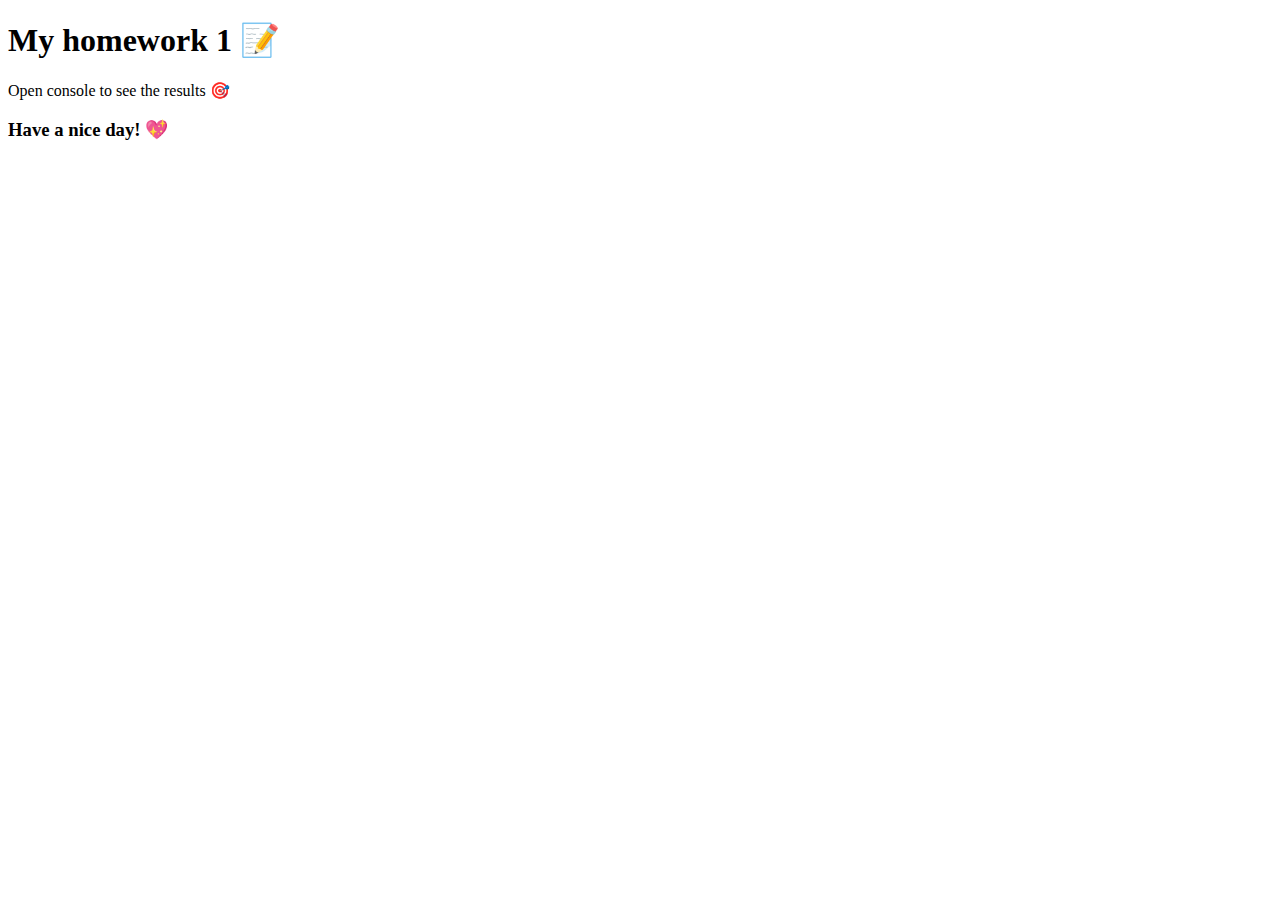
==== index.html @ 976ad243 "Initial commit" ====
<!DOCTYPE html>
<html lang="en">
<head>
    <meta charset="UTF-8">
    <meta name="viewport" content="width=device-width, initial-scale=1.0">
    <title>Homework 🗓</title>
</head>
<body>
    <h1>My homework 1 📝</h1>
    <p>Open console to see the results 🎯 </p>
    <h3>Have a nice day! 💖 </h3>
    <script src="./js/task-1.js"></script>
    <script src="./js/task-2.js"></script>
    <script src="./js/task-3.js"></script>
</body>
</html>
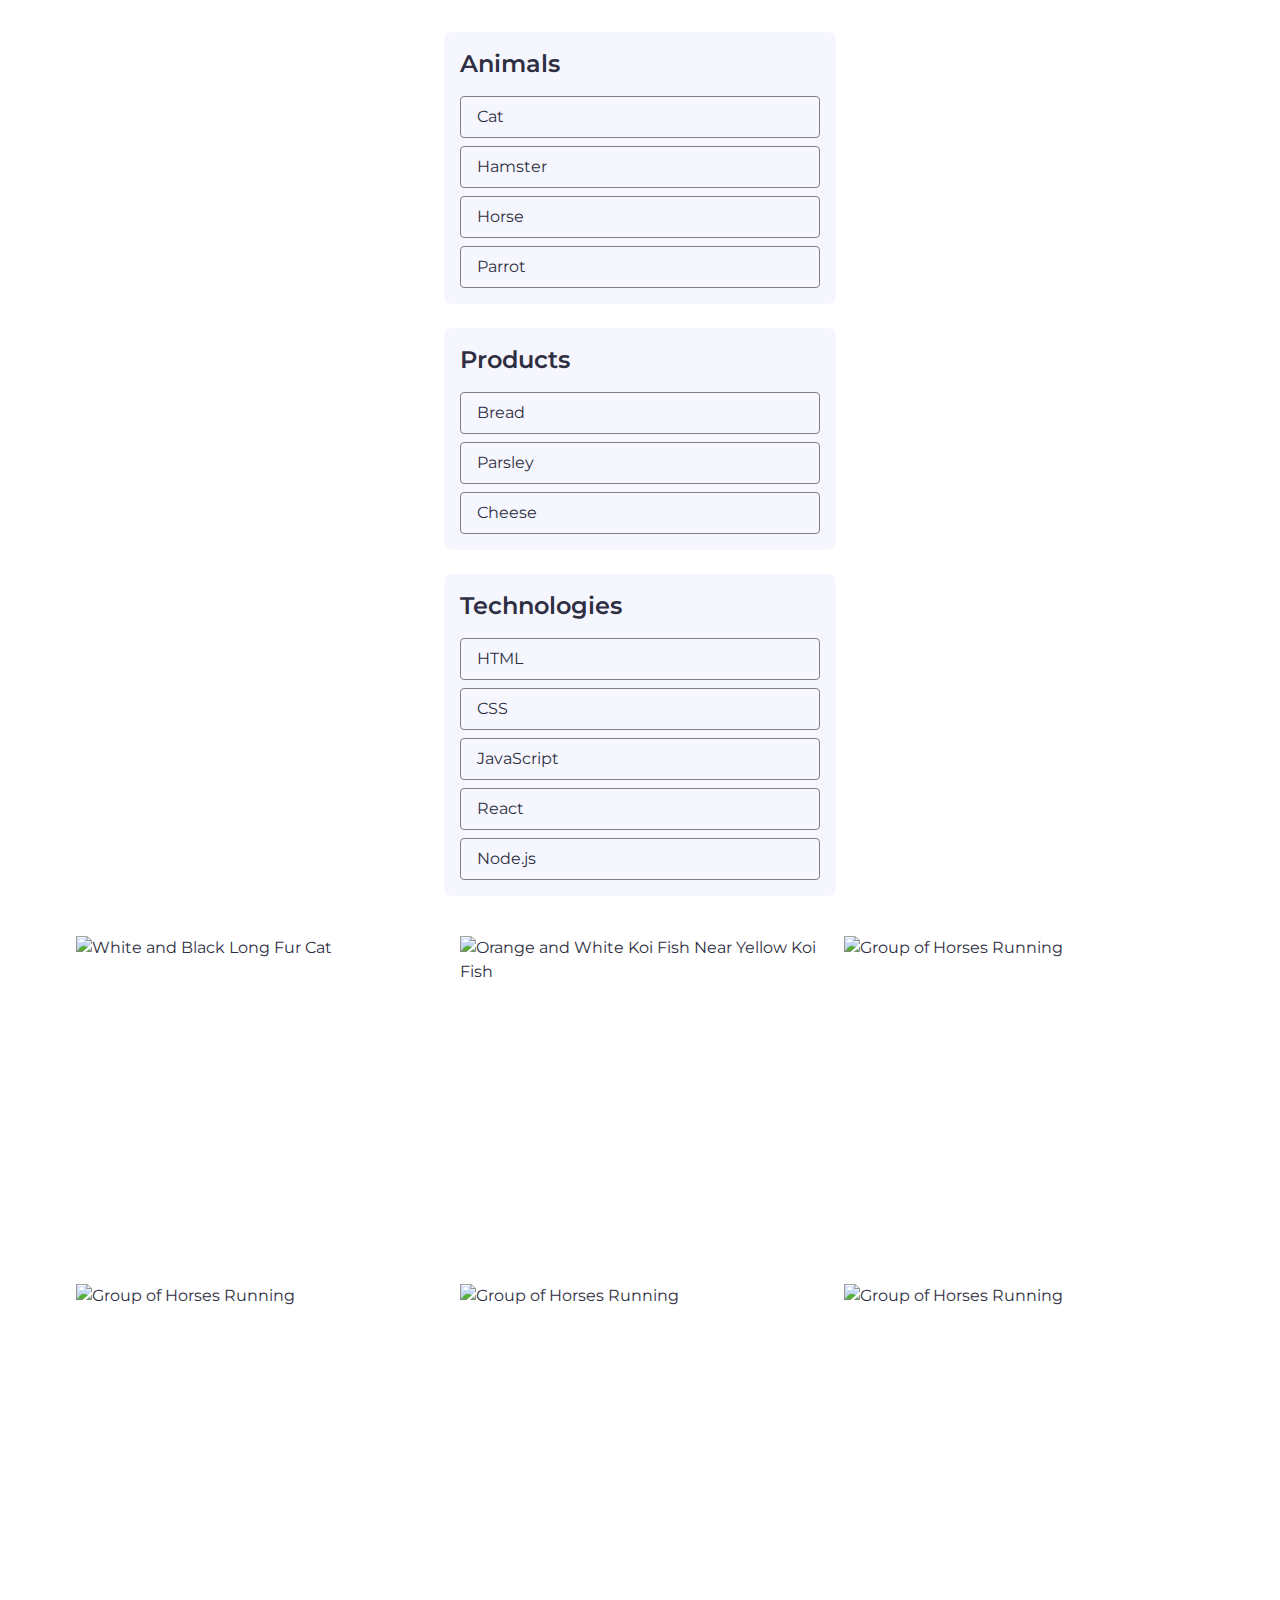
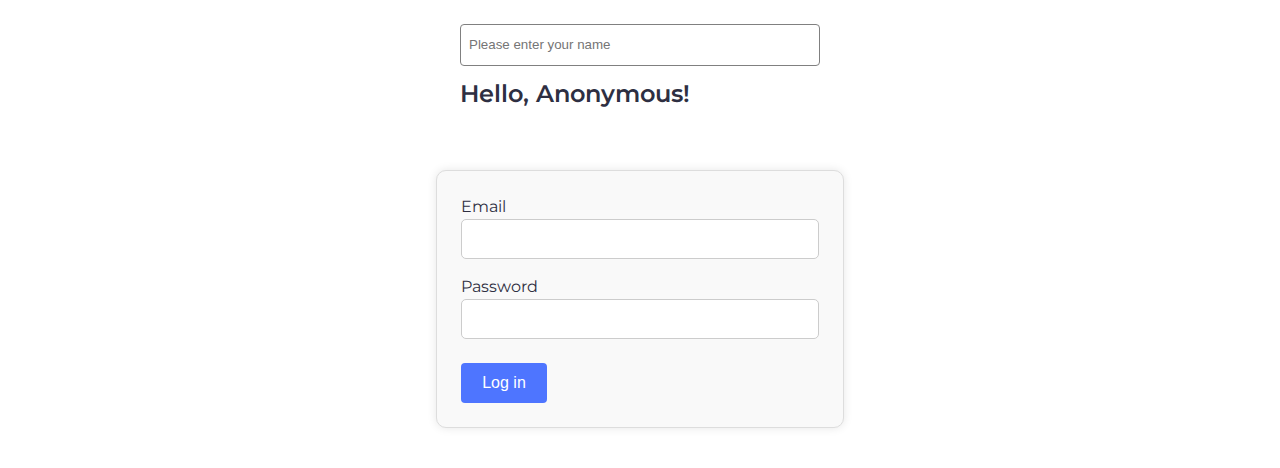
==== commit dddec1ea: "1-4 tasks are done" ====
--- a/index.html
+++ b/index.html
@@ -1,16 +1,72 @@
 <!DOCTYPE html>
 <html lang="en">
-<head>
-    <meta charset="UTF-8">
-    <meta name="viewport" content="width=device-width, initial-scale=1.0">
-    <title>Homework 🗓</title>
-</head>
-<body>
-    <h1>My homework 1 📝</h1>
-    <p>Open console to see the results 🎯 </p>
-    <h3>Have a nice day! 💖 </h3>
+  <head>
+    <meta charset="UTF-8" />
+    <meta name="viewport" content="width=device-width, initial-scale=1.0" />
+    <link rel="preconnect" href="https://fonts.googleapis.com" />
+    <link rel="preconnect" href="https://fonts.gstatic.com" crossorigin />
+    <link
+      href="https://fonts.googleapis.com/css2?family=Montserrat:wght@100..900&display=swap"
+      rel="stylesheet"
+    />
+    <link rel="stylesheet" href="./css/style.css" />
+    <title>Homework 7</title>
+  </head>
+  <body>
+    <ul id="categories">
+      <li class="item">
+        <h2>Animals</h2>
+        <ul>
+          <li>Cat</li>
+          <li>Hamster</li>
+          <li>Horse</li>
+          <li>Parrot</li>
+        </ul>
+      </li>
+      <li class="item">
+        <h2>Products</h2>
+        <ul>
+          <li>Bread</li>
+          <li>Parsley</li>
+          <li>Cheese</li>
+        </ul>
+      </li>
+      <li class="item">
+        <h2>Technologies</h2>
+        <ul>
+          <li>HTML</li>
+          <li>CSS</li>
+          <li>JavaScript</li>
+          <li>React</li>
+          <li>Node.js</li>
+        </ul>
+      </li>
+    </ul>
+
+    <ul class="gallery"></ul>
+
+    <div class="task-3">
+      <input type="text" id="name-input" placeholder="Please enter your name" />
+      <h1>Hello, <span id="name-output">Anonymous</span>!</h1>
+    </div>
+
+    <form class="login-form">
+      <label>
+        Email
+        <input type="email" name="email" />
+      </label>
+      <label>
+        Password
+        <input type="password" name="password" />
+      </label>
+      <button type="submit">Log in</button>
+    </form>
+    
+    
+
     <script src="./js/task-1.js"></script>
     <script src="./js/task-2.js"></script>
     <script src="./js/task-3.js"></script>
-</body>
-</html>+    <script src="./js/task-4.js"></script>
+  </body>
+</html>
--- a/css/style.css
+++ b/css/style.css
@@ -0,0 +1,140 @@
+* {
+  margin: 0;
+  padding: 0;
+  box-sizing: border-box;
+}
+
+img {
+  display: block;
+  max-width: 100%;
+  height: auto;
+}
+
+body {
+  color: rgb(46, 47, 66);
+  font-family: 'Montserrat', serif;
+  font-size: 16px;
+  font-weight: 400;
+  line-height: 24px;
+  font-optical-sizing: auto;
+  font-weight: 400;
+  font-style: normal;
+}
+
+h1{
+    font-size: 24px;
+    font-weight: 600;
+}
+
+ul,
+li {
+  list-style-type: none;
+  margin: 0;
+  padding: 0;
+}
+#categories {
+  margin-top: 2em;
+}
+.item {
+  width: 392px;
+  margin: 0 auto;
+  padding: 16px;
+  border-radius: 8px;
+  margin-bottom: 24px;
+  background: rgb(246, 246, 254);
+}
+
+.item h2 {
+    font-size: 24px;
+    font-weight: 600;
+    line-height: 32px;
+    margin-bottom: 16px;
+}
+
+.item li {
+    border: 1px solid rgb(128, 128, 128);
+    border-radius: 4px;
+    padding: 8px 16px;
+    margin-bottom: 8px;
+}
+
+.item li:last-child {
+    margin-bottom: 0;
+}
+
+.gallery{
+    padding: 1em;
+    display: flex;
+    align-items: center;
+    justify-content: center;
+    flex-wrap: wrap;
+    column-gap: 24px;
+    row-gap: 48px;
+}
+
+.gallery li img{
+    width: 360px; 
+    height: 300px;
+}
+
+
+.task-3 {
+    width: 408px;
+    margin: 0 auto;
+    padding: 24px;
+    border-radius: 8px;
+}
+
+.task-3 input {
+    width: 100%;
+    padding: 8px;
+    border: 1px solid rgb(128, 128, 128);
+    border-radius: 4px;
+    margin-bottom: 16px;
+    line-height: 24px;    
+}
+
+.login-form {
+  max-width: 408px;
+  margin: 40px auto;
+  padding: 24px;
+  background-color: #f9f9f9;
+  border: 1px solid #ddd;
+  border-radius: 10px;
+  box-shadow: 0 0 10px rgba(0, 0, 0, 0.1);
+}
+
+.login-form label {
+  display: block;
+  margin-bottom: 8px;
+}
+
+.login-form input[type="email"], .login-form input[type="password"] {
+  width: 100%;
+  height: 40px;
+  margin-bottom: 8px;
+  padding: 10px;
+  border: 1px solid #ccc;
+  border-radius: 5px;
+}
+
+.login-form input[type="email"]:focus, .login-form input[type="password"]:focus {
+  border-color: #aaa;
+  box-shadow: 0 0 5px rgba(0, 0, 0, 0.2);
+}
+
+.login-form button[type="submit"] {
+  width: 86px;
+  height: 40px;
+  font-size: 16px;
+  background-color: rgb(78, 117, 255);;
+  color: #fff;
+  border: none;
+  border-radius: 4px;
+  margin-top: 8px;
+  cursor: pointer;
+}
+
+.login-form button[type="submit"]:hover {
+  background-color: rgb(108, 140, 255);
+}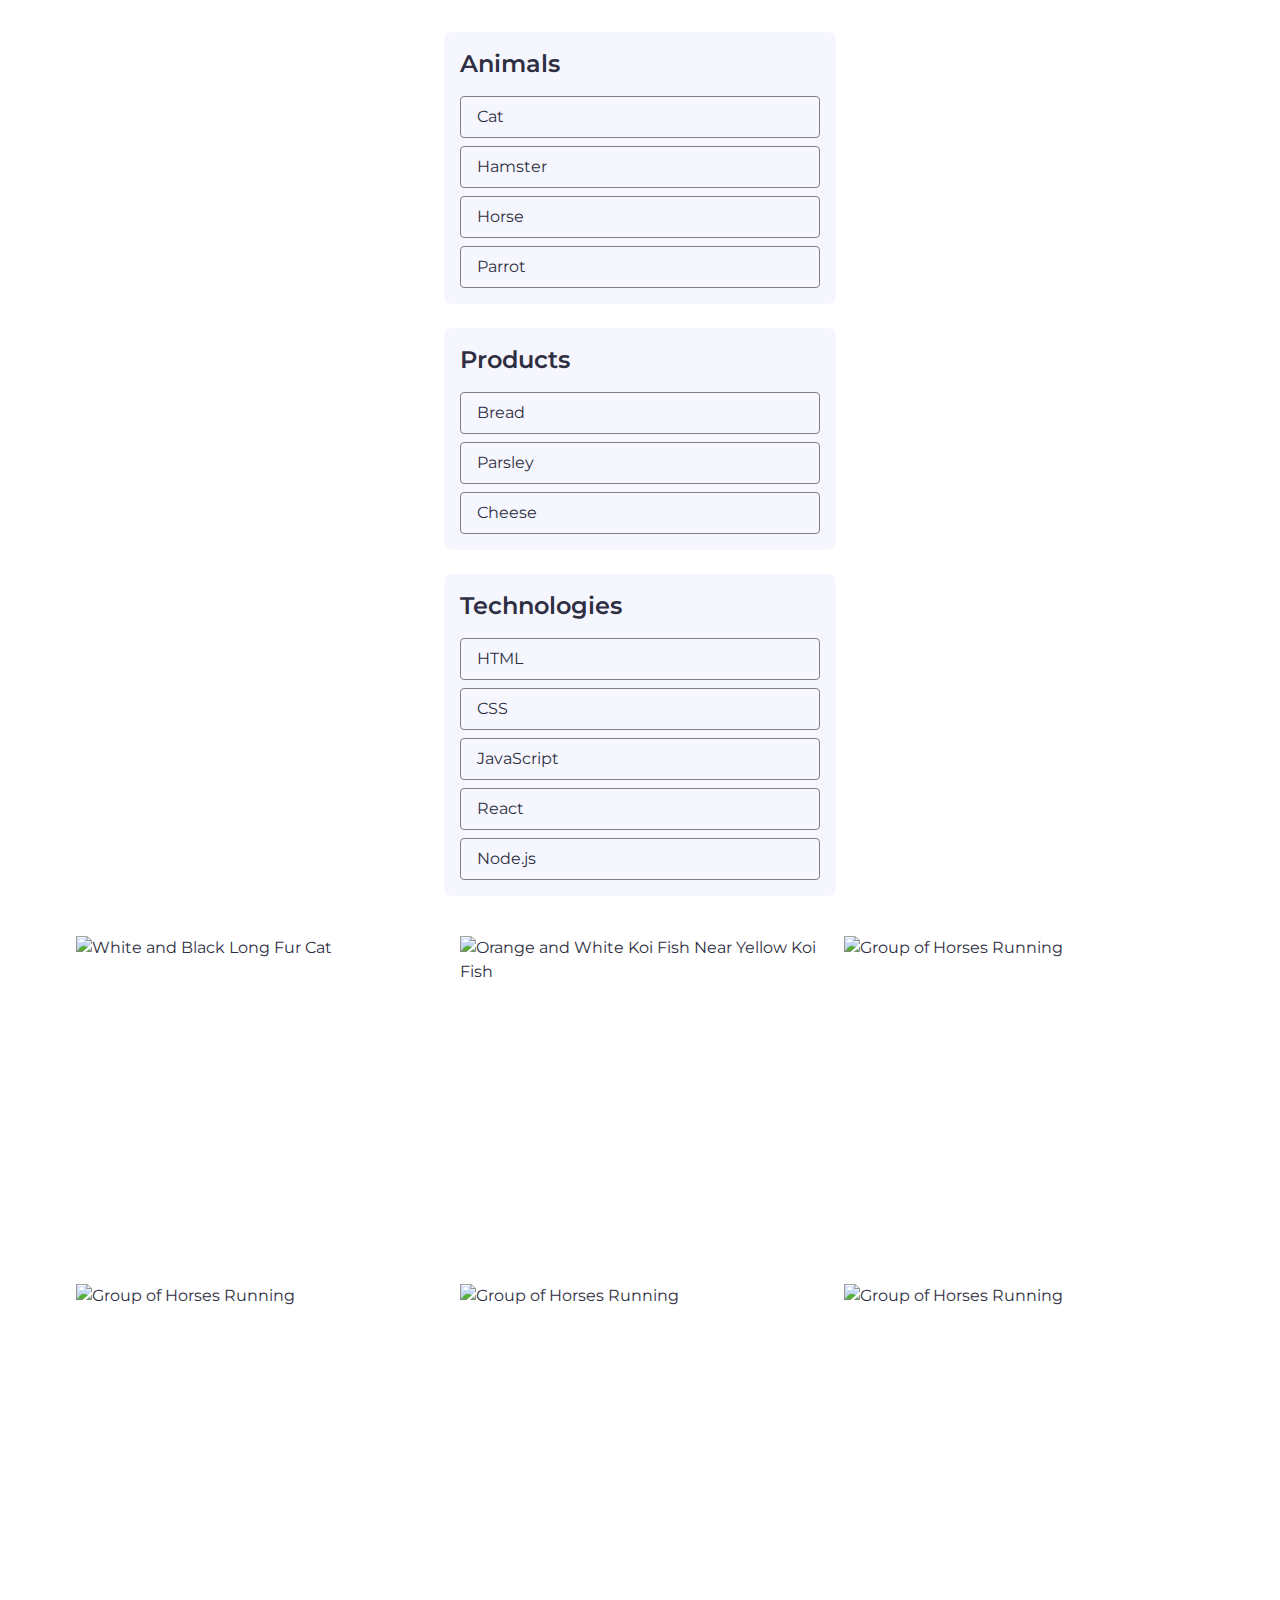
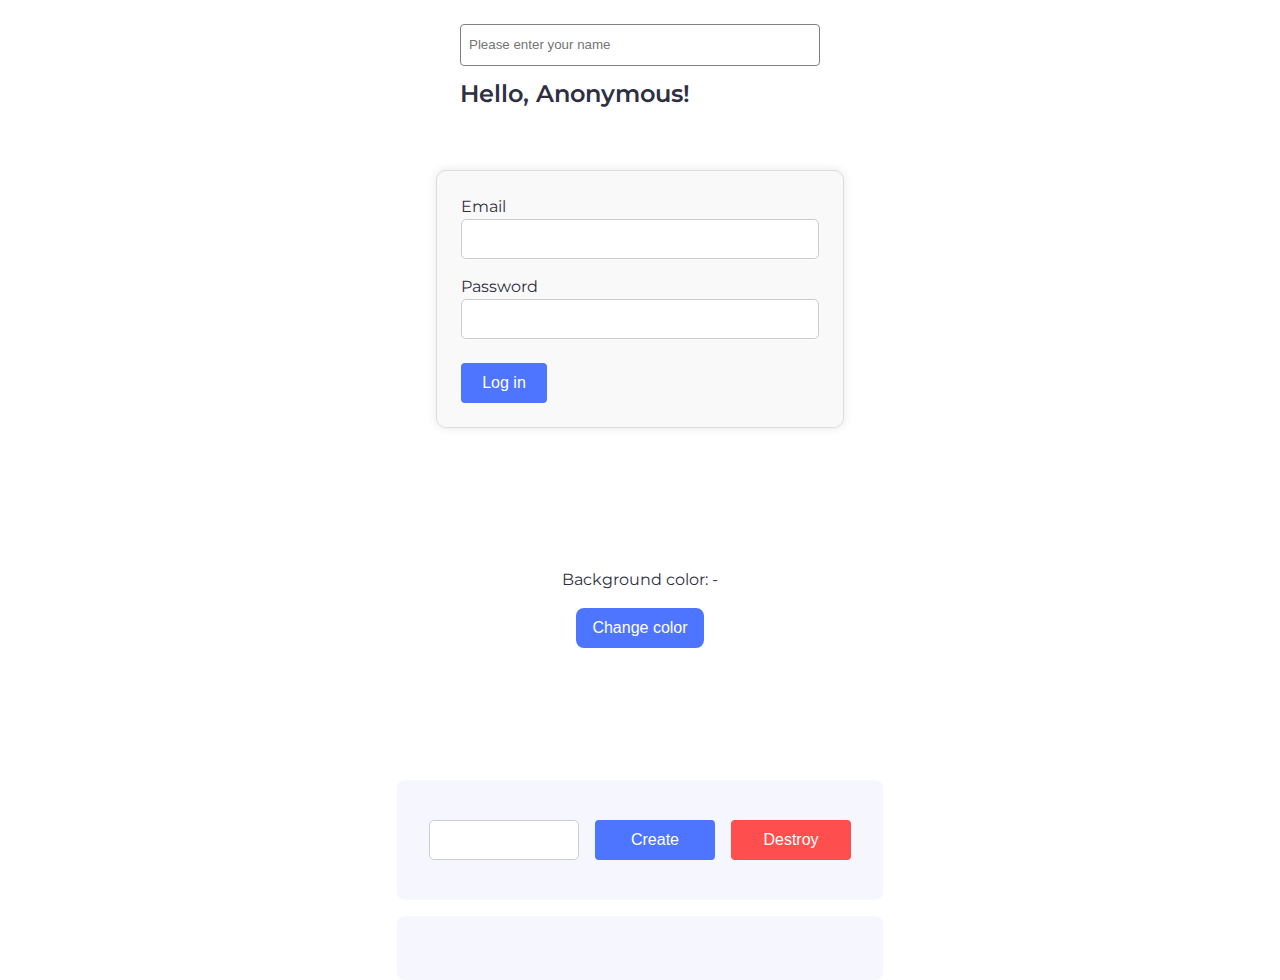
==== commit 1ec4425c: "all done" ====
--- a/index.html
+++ b/index.html
@@ -62,11 +62,25 @@
       <button type="submit">Log in</button>
     </form>
     
+    <div class="widget">
+      <p>Background color: <span class="color">-</span></p>
+      <button type="button" class="change-color">Change color</button>
+    </div>
     
-
+    <div id="controls">
+      <input type="number" min="1" max="100" step="1" />
+      <button type="button" data-create>Create</button>
+      <button type="button" data-destroy>Destroy</button>
+    </div>
+    
+    <div id="boxes"></div>
+    
+    
     <script src="./js/task-1.js"></script>
     <script src="./js/task-2.js"></script>
     <script src="./js/task-3.js"></script>
     <script src="./js/task-4.js"></script>
+    <script src="./js/task-5.js"></script>    
+    <script src="./js/task-6.js"></script>    
   </body>
 </html>
--- a/css/style.css
+++ b/css/style.css
@@ -2,6 +2,12 @@
   margin: 0;
   padding: 0;
   box-sizing: border-box;
+  letter-spacing: 4%;
+}
+
+button {
+  line-height: 24px;
+  letter-spacing: 4%;
 }
 
 img {
@@ -21,9 +27,9 @@
   font-style: normal;
 }
 
-h1{
-    font-size: 24px;
-    font-weight: 600;
+h1 {
+  font-size: 24px;
+  font-weight: 600;
 }
 
 ul,
@@ -45,53 +51,52 @@
 }
 
 .item h2 {
-    font-size: 24px;
-    font-weight: 600;
-    line-height: 32px;
-    margin-bottom: 16px;
+  font-size: 24px;
+  font-weight: 600;
+  line-height: 32px;
+  margin-bottom: 16px;
 }
 
 .item li {
-    border: 1px solid rgb(128, 128, 128);
-    border-radius: 4px;
-    padding: 8px 16px;
-    margin-bottom: 8px;
+  border: 1px solid rgb(128, 128, 128);
+  border-radius: 4px;
+  padding: 8px 16px;
+  margin-bottom: 8px;
 }
 
 .item li:last-child {
-    margin-bottom: 0;
-}
-
-.gallery{
-    padding: 1em;
-    display: flex;
-    align-items: center;
-    justify-content: center;
-    flex-wrap: wrap;
-    column-gap: 24px;
-    row-gap: 48px;
-}
-
-.gallery li img{
-    width: 360px; 
-    height: 300px;
-}
-
+  margin-bottom: 0;
+}
+
+.gallery {
+  padding: 1em;
+  display: flex;
+  align-items: center;
+  justify-content: center;
+  flex-wrap: wrap;
+  column-gap: 24px;
+  row-gap: 48px;
+}
+
+.gallery li img {
+  width: 360px;
+  height: 300px;
+}
 
 .task-3 {
-    width: 408px;
-    margin: 0 auto;
-    padding: 24px;
-    border-radius: 8px;
+  width: 408px;
+  margin: 0 auto;
+  padding: 24px;
+  border-radius: 8px;
 }
 
 .task-3 input {
-    width: 100%;
-    padding: 8px;
-    border: 1px solid rgb(128, 128, 128);
-    border-radius: 4px;
-    margin-bottom: 16px;
-    line-height: 24px;    
+  width: 100%;
+  padding: 8px;
+  border: 1px solid rgb(128, 128, 128);
+  border-radius: 4px;
+  margin-bottom: 16px;
+  line-height: 24px;
 }
 
 .login-form {
@@ -109,7 +114,8 @@
   margin-bottom: 8px;
 }
 
-.login-form input[type="email"], .login-form input[type="password"] {
+.login-form input[type='email'],
+.login-form input[type='password'] {
   width: 100%;
   height: 40px;
   margin-bottom: 8px;
@@ -118,16 +124,17 @@
   border-radius: 5px;
 }
 
-.login-form input[type="email"]:focus, .login-form input[type="password"]:focus {
+.login-form input[type='email']:focus,
+.login-form input[type='password']:focus {
   border-color: #aaa;
   box-shadow: 0 0 5px rgba(0, 0, 0, 0.2);
 }
 
-.login-form button[type="submit"] {
+.login-form button[type='submit'] {
   width: 86px;
   height: 40px;
   font-size: 16px;
-  background-color: rgb(78, 117, 255);;
+  background-color: rgb(78, 117, 255);
   color: #fff;
   border: none;
   border-radius: 4px;
@@ -135,6 +142,92 @@
   cursor: pointer;
 }
 
-.login-form button[type="submit"]:hover {
+.login-form button[type='submit']:hover {
   background-color: rgb(108, 140, 255);
-}+}
+
+.widget {
+  display: flex;
+  justify-content: center;
+  align-items: center;
+  flex-direction: column;
+  width: 245px;
+  height: 280px;
+  margin: 2em auto;
+  background-color: #fff;
+  border-radius: 8px;
+}
+
+.change-color {
+  display: block;
+  padding: 8px 16px;
+  background-color: rgb(78, 117, 255);
+  color: #fff;
+  border: none;
+  border-radius: 8px;
+  margin-top: 16px;
+  font-size: 16px;
+  font-weight: 500;
+  line-height: 24px;
+  letter-spacing: 4%;
+  cursor: pointer;
+}
+
+#controls {
+  display: flex;
+  justify-content: center;
+  align-items: baseline;
+  gap: 16px;
+  padding: 32px;
+  border-radius: 8px;
+  width: 486px;
+  margin: 0 auto;
+  background: rgb(246, 246, 254);
+  margin-bottom: 16px;
+}
+
+#controls input {
+  display: block;
+  font-size: 16px;
+  width: 150px;
+  height: 40px;
+  margin-bottom: 8px;
+  padding: 10px;
+  border: 1px solid #ccc;
+  border-radius: 5px;
+  text-align: center;
+}
+
+#controls button {
+  display: block;
+  width: 120px;
+  height: 40px;
+  font-size: 16px;
+  background-color: rgb(78, 117, 255);
+  color: #fff;
+  border: none;
+  border-radius: 4px;
+  margin-top: 8px;
+  cursor: pointer;
+}
+
+#controls button:hover {
+  background: rgb(108, 140, 255);
+}
+#controls button[data-destroy] {
+  background: rgb(255, 78, 78);
+}
+#controls button[data-destroy]:hover {
+  background: rgb(255, 112, 112);
+}
+
+#boxes {
+  max-width: 486px;
+  display: flex;
+  flex-wrap: wrap;
+  gap: 44px;
+  margin: 0 auto;
+  padding: 32px;
+  border-radius: 8px;
+  background: rgb(246, 246, 254);
+}
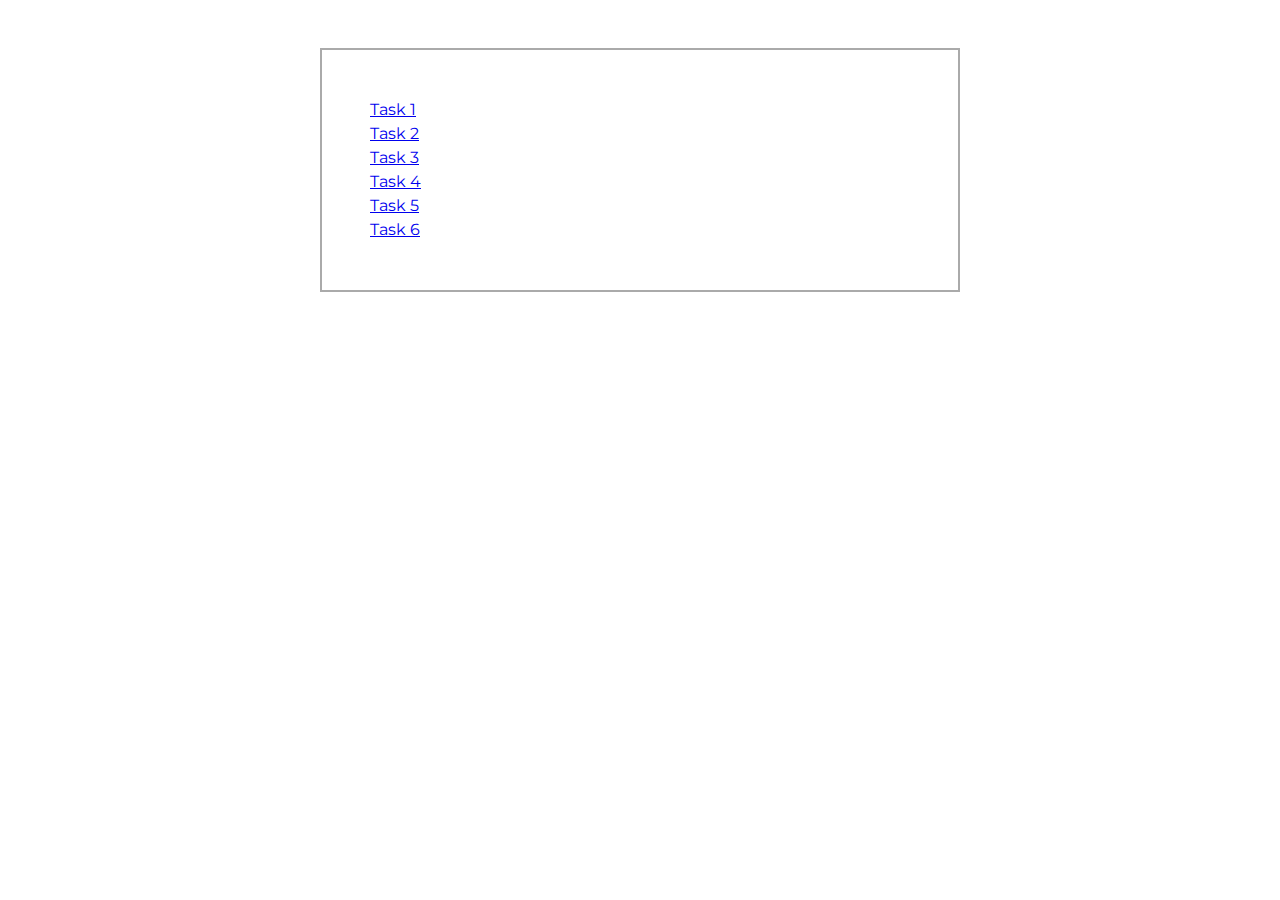
==== commit aae7af24: "refactoring" ====
--- a/index.html
+++ b/index.html
@@ -13,6 +13,17 @@
     <title>Homework 7</title>
   </head>
   <body>
+ 
+    <ul class="wrapper">
+      <li><a class="task-link" href="./task-1.html">Task 1</a></li>
+      <li><a class="task-link" href="./task-2.html">Task 2</a></li>
+      <li><a class="task-link" href="./task-3.html">Task 3</a></li>
+      <li><a class="task-link" href="./task-4.html">Task 4</a></li>
+      <li><a class="task-link" href="./task-5.html">Task 5</a></li>
+      <li><a class="task-link" href="./task-6.html">Task 6</a></li>
+    </ul>
+  </body>
+  <!-- <body>
     <ul id="categories">
       <li class="item">
         <h2>Animals</h2>
@@ -82,5 +93,5 @@
     <script src="./js/task-4.js"></script>
     <script src="./js/task-5.js"></script>    
     <script src="./js/task-6.js"></script>    
-  </body>
+  </body> -->
 </html>
--- a/css/style.css
+++ b/css/style.css
@@ -2,12 +2,12 @@
   margin: 0;
   padding: 0;
   box-sizing: border-box;
-  letter-spacing: 4%;
 }
 
 button {
   line-height: 24px;
-  letter-spacing: 4%;
+  letter-spacing: 0.05em;
+  
 }
 
 img {
@@ -38,6 +38,18 @@
   margin: 0;
   padding: 0;
 }
+.wrapper{
+ margin: 3em auto;
+ padding: 3em;
+ width: 50%;
+ border: #aaa solid 2px;
+}
+
+.task-link{
+
+}
+
+
 #categories {
   margin-top: 2em;
 }
@@ -194,7 +206,7 @@
   margin-bottom: 8px;
   padding: 10px;
   border: 1px solid #ccc;
-  border-radius: 5px;
+  border-radius: 8px;
   text-align: center;
 }
 
@@ -206,7 +218,7 @@
   background-color: rgb(78, 117, 255);
   color: #fff;
   border: none;
-  border-radius: 4px;
+  border-radius: 8px;
   margin-top: 8px;
   cursor: pointer;
 }
@@ -230,4 +242,7 @@
   padding: 32px;
   border-radius: 8px;
   background: rgb(246, 246, 254);
-}
+  margin-bottom: 3em;
+  transition: all 950ms cubic-bezier(0.4, 0, 0.2, 1);
+
+}
